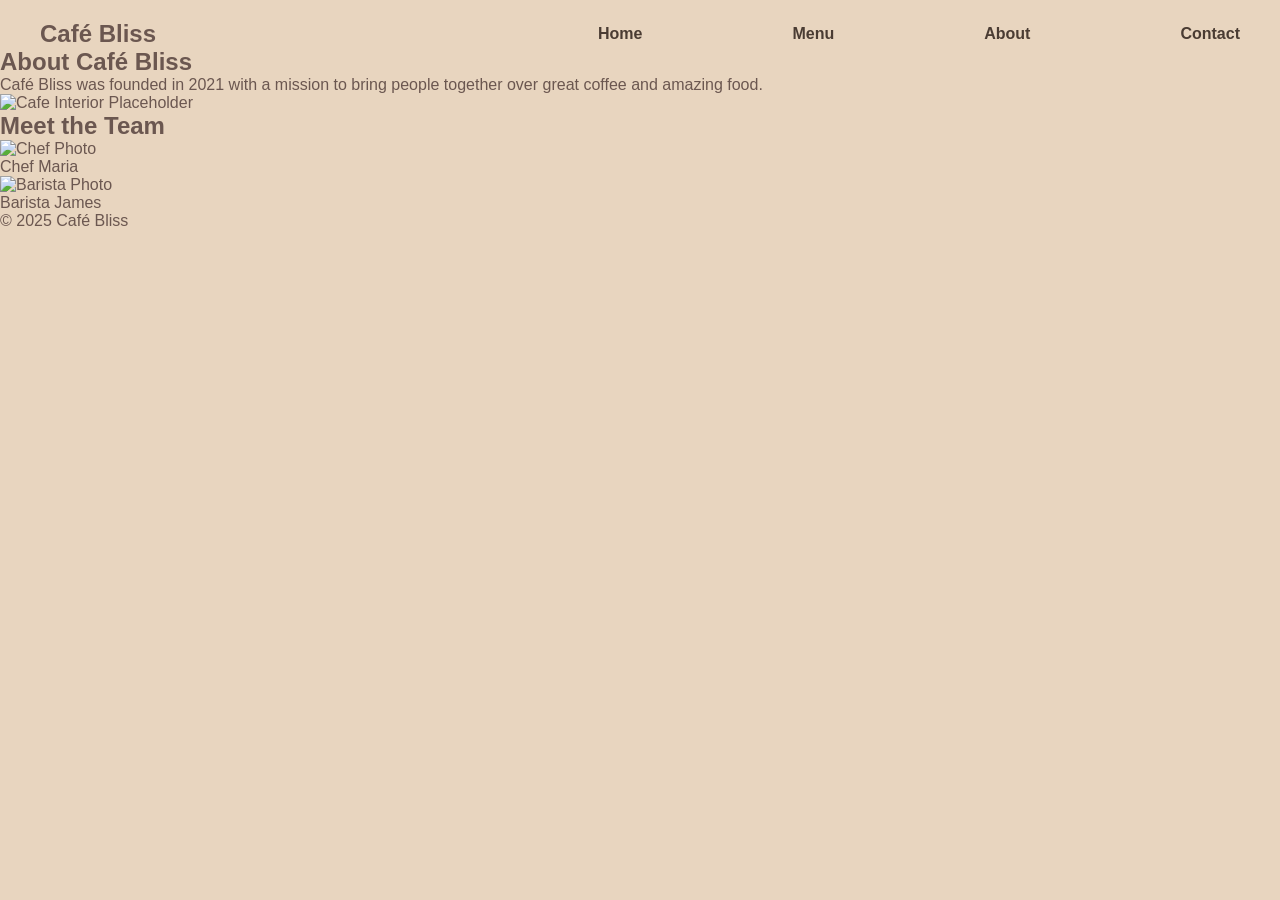
==== about.html @ ed612151 "First Commit" ====
<!DOCTYPE html>
<html lang="en">
<head>
  <meta charset="UTF-8">
  <meta name="viewport" content="width=device-width, initial-scale=1.0">
  <title>Café Bliss | About Us</title>
  <link rel="stylesheet" href="css\styles.css">
</head>
<body>

  <header>
    <nav class="container">
      <h1 class="logo">Café Bliss</h1>
      <div class="nav-links">
      <ul>
        <li><a href="index.html">Home</a></li>
        <li><a href="menu.html">Menu</a></li>
        <li><a href="about.html">About</a></li>
        <li><a href="contact.html">Contact</a></li>
      </ul>
      </div>
    </nav>
  </header>

  <section class="about">
    <h2>About Café Bliss</h2>
    <p>Café Bliss was founded in 2021 with a mission to bring people together over great coffee and amazing food.</p>
    <img src="#" alt="Cafe Interior Placeholder">
  </section>

  <section class="team">
    <h2>Meet the Team</h2>
    <div class="team-members">
      <div>
        <img src="#" alt="Chef Photo">
        <p>Chef Maria</p>
      </div>
      <div>
        <img src="#" alt="Barista Photo">
        <p>Barista James</p>
      </div>
    </div>
  </section>

  <footer>
    © 2025 Café Bliss
  </footer>

</body>
</html>
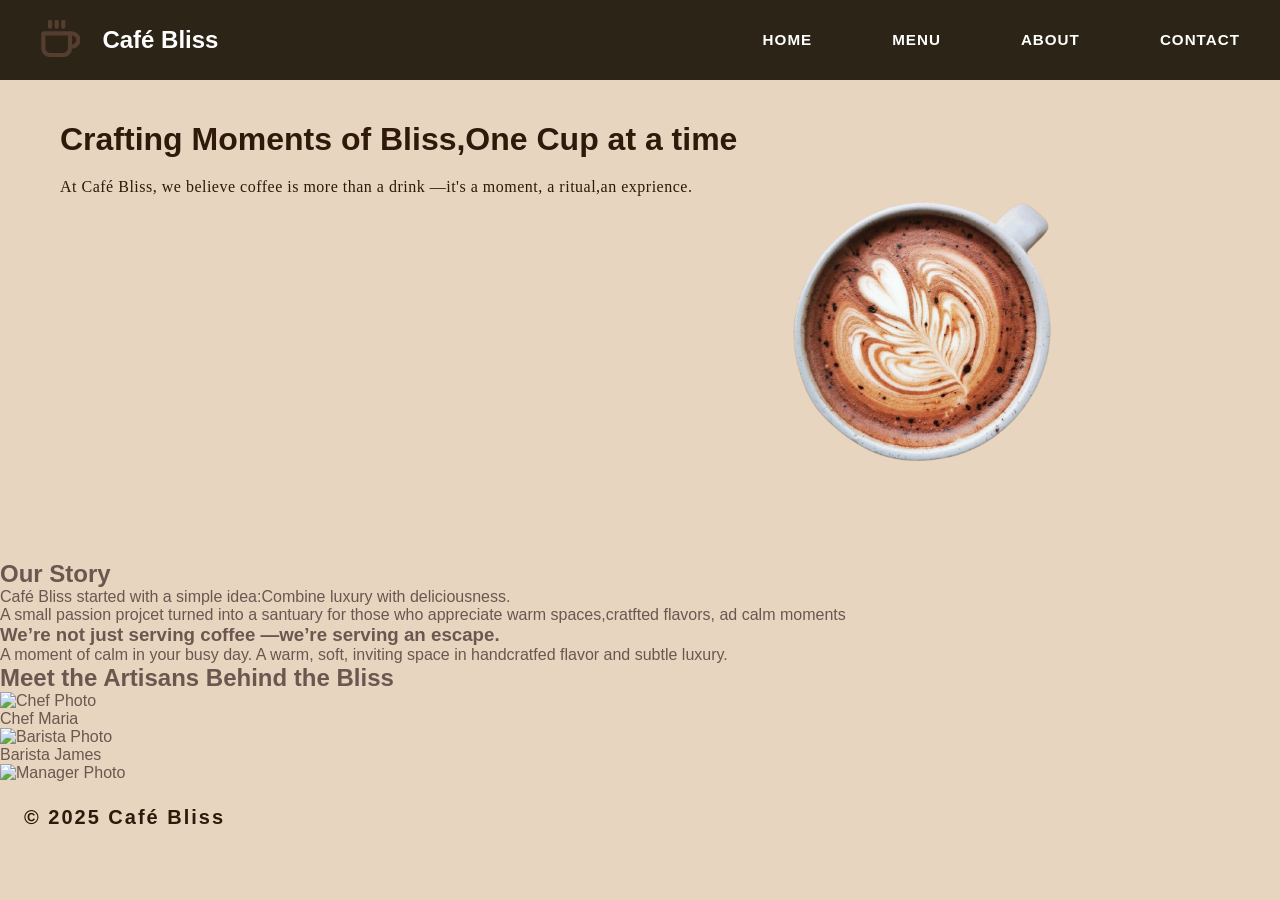
==== commit daa74e1d: "Update latest changes" ====
--- a/about.html
+++ b/about.html
@@ -10,10 +10,13 @@
 
   <header>
     <nav class="container">
-      <h1 class="logo">Café Bliss</h1>
+       <div class="logo">
+        <img src="assets/icons/coffee-logo.svg" alt="coffee for cafe bliss">
+      <h1>Café Bliss</h1>
+      </div>
       <div class="nav-links">
       <ul>
-        <li><a href="index.html">Home</a></li>
+        <li><a href="home.html">Home</a></li>
         <li><a href="menu.html">Menu</a></li>
         <li><a href="about.html">About</a></li>
         <li><a href="contact.html">Contact</a></li>
@@ -23,13 +26,28 @@
   </header>
 
   <section class="about">
-    <h2>About Café Bliss</h2>
-    <p>Café Bliss was founded in 2021 with a mission to bring people together over great coffee and amazing food.</p>
-    <img src="#" alt="Cafe Interior Placeholder">
+    <div class="about-content">
+    <h2>Crafting Moments of Bliss,One Cup at a time</h2>
+    <p>At Caf&eacute; Bliss, we believe coffee is more than a drink &mdash;it's a moment, a ritual,an exprience.</p>
+     </div>
+    <picture>
+        <source srcset="assets/images/items/coffee-mug.webp" type="image.webp">
+ <img src="assets/images/items/coffee-mug.png" alt="Latte with leaf art in white ceramic mug on wooden table">
+      </picture>
   </section>
 
+<section class="our-story">
+<h2>Our Story</h2>
+<p>Caf&eacute; Bliss started with a simple idea:Combine luxury with deliciousness.</p>
+<p>A small passion projcet turned into a santuary for those who appreciate warm spaces,cratfted flavors, ad calm moments</p>
+<div class="tagline">
+  <h3>We&rsquo;re not just serving coffee &mdash;we&rsquo;re serving an escape.</h3>
+  <p>A moment of calm in your busy day. A warm, soft, inviting space in handcratfed flavor and subtle luxury.</p>
+</div>
+</section>
+
   <section class="team">
-    <h2>Meet the Team</h2>
+    <h2>Meet the Artisans Behind the Bliss</h2>
     <div class="team-members">
       <div>
         <img src="#" alt="Chef Photo">
@@ -38,6 +56,9 @@
       <div>
         <img src="#" alt="Barista Photo">
         <p>Barista James</p>
+      </div>
+      <div>
+        <img src="" alt="Manager Photo">
       </div>
     </div>
   </section>
